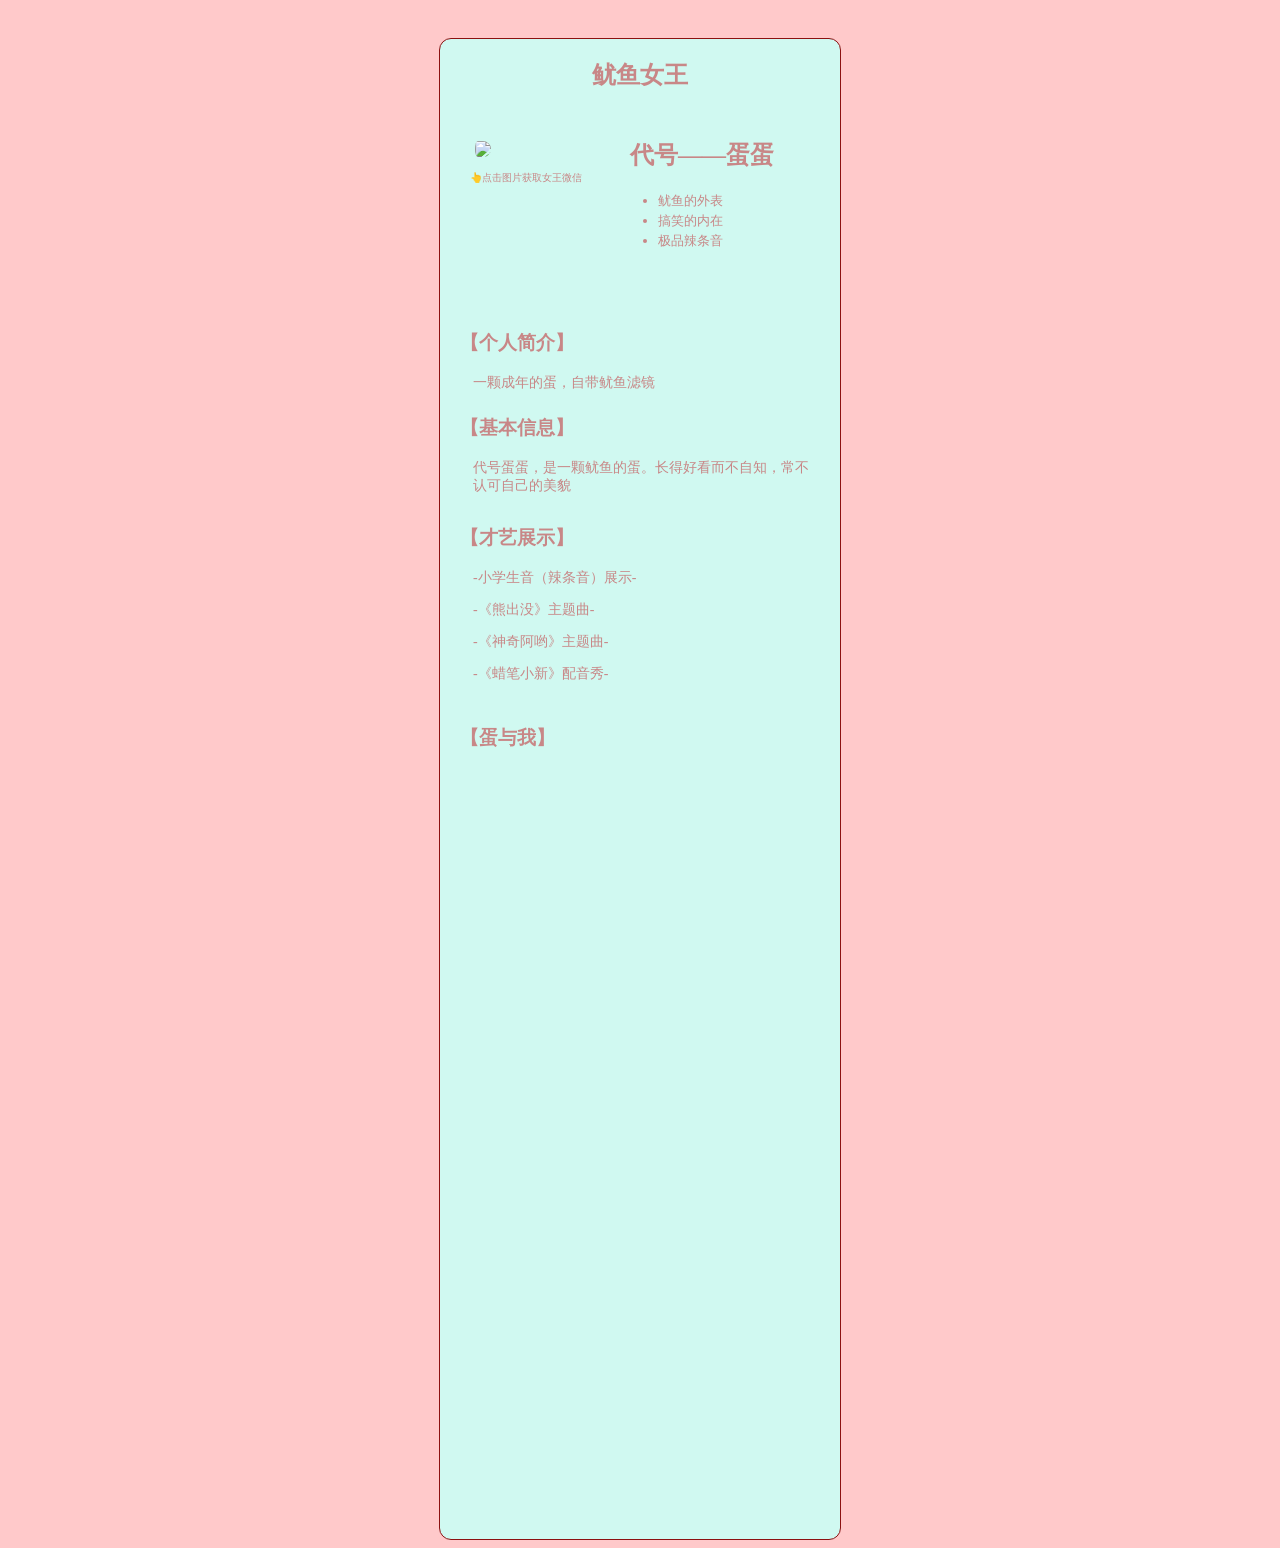
==== index.html @ d55ae60c "Rename practice2.html to index.html" ====
<!DOCTYPE html>
<html lang="en">
<head>
    <meta charset="UTF-8">
    <meta name="viewport" content="width=device-width, initial-scale=1.0">
    <title>鱿鱼女王</title>
    <link href="practice2.css" type="text/css" rel="stylesheet"/>
</head>
<body>
    <article class="art">
        <h1>鱿鱼女王</h1>
        <div class="div1">
            <div class="div1-1">
            <a href="../image/蛋的主页.jpg" target="_blank"><img src="../image/蛋蛋咪.jpg" class="img1"/></a>
            <p>👆点击图片获取女王微信</p>
            </div>
            <div class="div1-2">
                <h2>代号——蛋蛋</h2>
                <ul>
                    <li>鱿鱼的外表</li>
                    <li>搞笑的内在</li>
                    <li>极品辣条音</li>
                </ul>
            </div>
        </div>
        <div class="div2">
            <h3>【个人简介】</h3>
            <p>一颗成年的蛋，自带鱿鱼滤镜</p>
        </div>
        <div class="div3">
            <h3>【基本信息】</h3>
            <p>代号蛋蛋，是一颗鱿鱼的蛋。长得好看而不自知，常不认可自己的美貌</p>
        </div>
        <div class="div4">
            <h3>【才艺展示】</h3>
            <p>-小学生音（辣条音）展示-</p>
            <p>-《熊出没》主题曲-</p>
            <p>-《神奇阿哟》主题曲-</p>
            <p>-《蜡笔小新》配音秀-</p>
        </div>
        <div class="div5">
            <h3>【蛋与我】</h3>
        </div>
    </article>
</body>
</html>
---- practice2.css ----
body{
    padding-top: 30px;
    background-color: #ffc9ca;
}

h1{
    text-align: center;
}

article{
    width: 400px;
    height: 1500px;
    border: 1px solid #8c1111;
    border-radius: 12px;
    margin:0 auto;
    background-color: #d0f9f1;
    color: #c88787;
}

.div1{
    display: flex;
    margin:0 auto;
    height: 180px;
}

.div1-1{
    display: block;
    width: 130px;
    padding: 30px;
}

.div1-1 p{
    font-size: 10px;
}

.div1-2{
    padding-top: 8px;
}

.div1-2 ul{
    font-size: 13px;
    line-height: 20px;
    padding-left: 28px;
}

.img1{
    width: 110px;
    border-radius: 12px;
    cursor: pointer;
    padding-left: 5px;
}

.img1:hover{

}

.div2 p,.div3 p,.div4 p{
    font-size: 14px;
    padding-left: 13px;
}

.div2{
    padding: 20px;
    height: 45px;
}

.div3{
    padding: 20px;
    height: 70px;
}

.div4{
    padding: 20px;
}

.div4{
    padding: 20px;
    height: 160px;
}

.div5{
    padding: 20px;
}
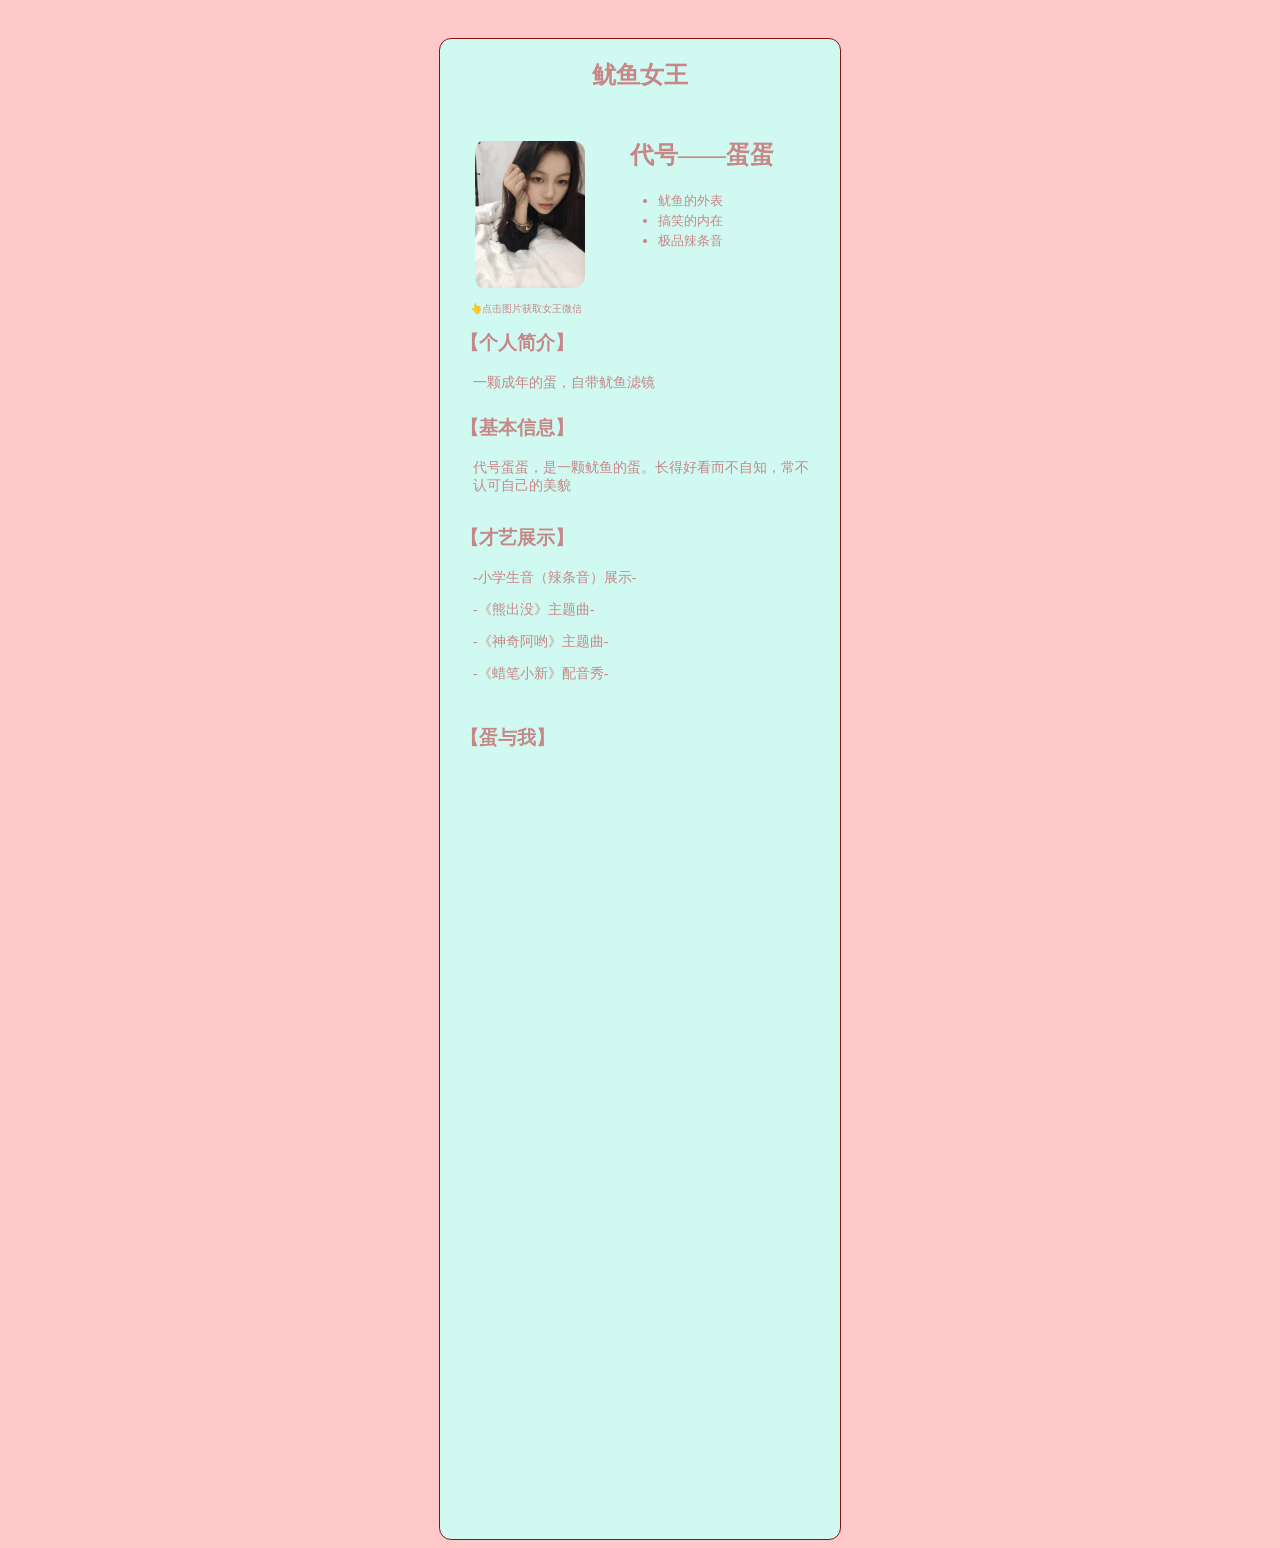
==== commit 40b908d1: "Update index.html" ====
--- a/index.html
+++ b/index.html
@@ -11,7 +11,7 @@
         <h1>鱿鱼女王</h1>
         <div class="div1">
             <div class="div1-1">
-            <a href="../image/蛋的主页.jpg" target="_blank"><img src="../image/蛋蛋咪.jpg" class="img1"/></a>
+            <a href="蛋的主页.jpg" target="_blank"><img src="蛋蛋咪.jpg" class="img1"/></a>
             <p>👆点击图片获取女王微信</p>
             </div>
             <div class="div1-2">
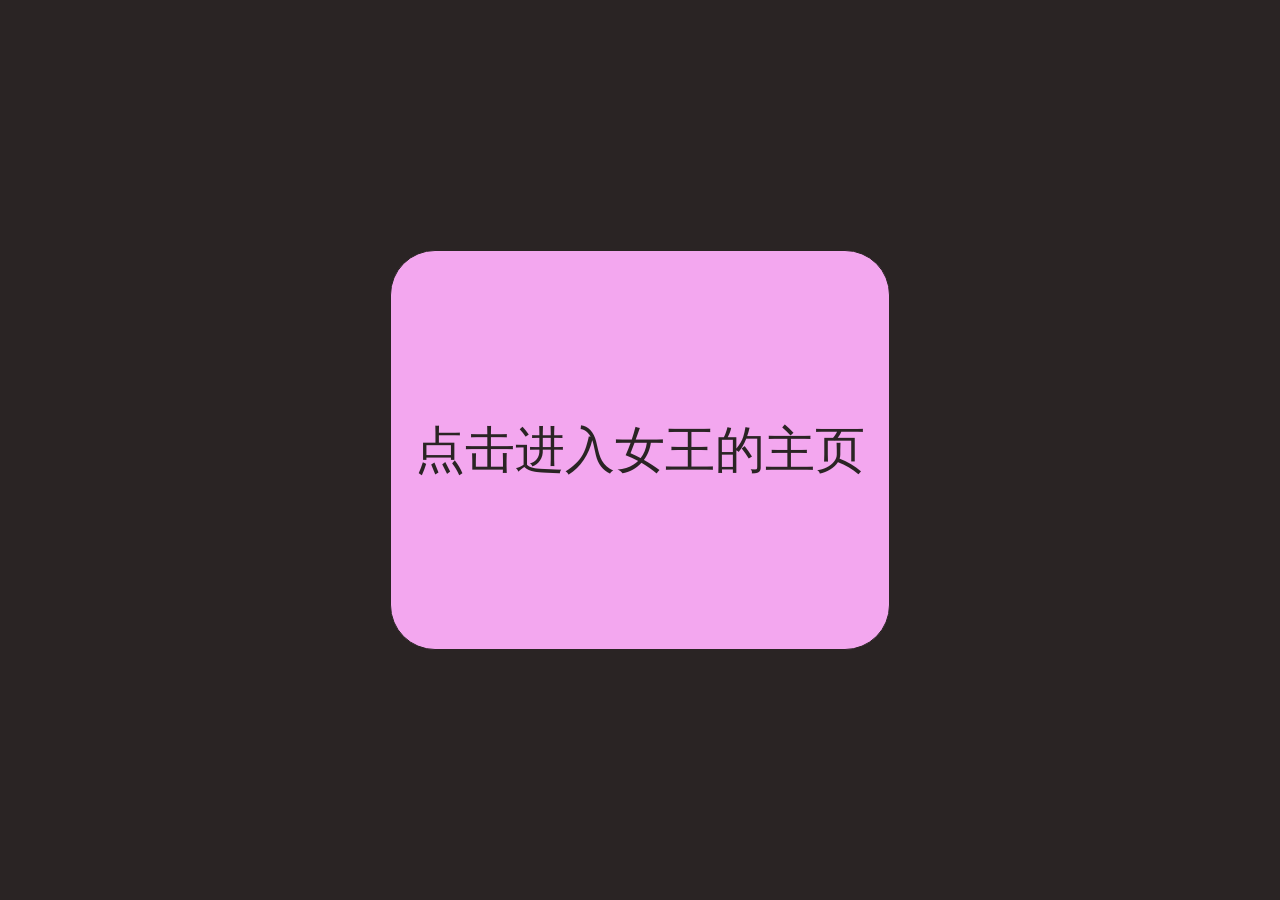
==== commit abf52290: "Update and rename practice3.html to index.html" ====
--- a/index.html
+++ b/index.html
@@ -3,44 +3,10 @@
 <head>
     <meta charset="UTF-8">
     <meta name="viewport" content="width=device-width, initial-scale=1.0">
-    <title>鱿鱼女王</title>
-    <link href="practice2.css" type="text/css" rel="stylesheet"/>
+    <title>女王</title>
+    <link href="practice3.css" type="text/css" rel="stylesheet"/>
 </head>
 <body>
-    <article class="art">
-        <h1>鱿鱼女王</h1>
-        <div class="div1">
-            <div class="div1-1">
-            <a href="蛋的主页.jpg" target="_blank"><img src="蛋蛋咪.jpg" class="img1"/></a>
-            <p>👆点击图片获取女王微信</p>
-            </div>
-            <div class="div1-2">
-                <h2>代号——蛋蛋</h2>
-                <ul>
-                    <li>鱿鱼的外表</li>
-                    <li>搞笑的内在</li>
-                    <li>极品辣条音</li>
-                </ul>
-            </div>
-        </div>
-        <div class="div2">
-            <h3>【个人简介】</h3>
-            <p>一颗成年的蛋，自带鱿鱼滤镜</p>
-        </div>
-        <div class="div3">
-            <h3>【基本信息】</h3>
-            <p>代号蛋蛋，是一颗鱿鱼的蛋。长得好看而不自知，常不认可自己的美貌</p>
-        </div>
-        <div class="div4">
-            <h3>【才艺展示】</h3>
-            <p>-小学生音（辣条音）展示-</p>
-            <p>-《熊出没》主题曲-</p>
-            <p>-《神奇阿哟》主题曲-</p>
-            <p>-《蜡笔小新》配音秀-</p>
-        </div>
-        <div class="div5">
-            <h3>【蛋与我】</h3>
-        </div>
-    </article>
+    <a href="practice2.html"><button>点击进入女王的主页</button></a>
 </body>
 </html>
--- a/practice3.css
+++ b/practice3.css
@@ -0,0 +1,37 @@
+body{
+    background-color: #2a2424;
+    height: 100vh;
+    display: flex;
+    justify-content: center;
+    align-items: center;
+    margin: 0;
+}
+
+button{
+    display: block;
+    padding: 8px 16px;
+    font-size: 50px;
+    color: #2a2424;
+    cursor: pointer;
+    border:1px solid #2a2424;
+    border-radius: 45px;
+    width: 500px;
+    height: 400px;
+    transition: all 0.2s;
+    background-color: #f3a7ef;
+}
+
+/* 鼠标放上去变色 */
+button:hover{
+    background-color: #e63a7a;
+    color: #ffffff;
+}
+
+a {
+  text-decoration: none; /* 去掉下划线 */
+}
+
+/* 鼠标点下去缩小 */
+button:active{
+    transform: scale(0.98);
+}
